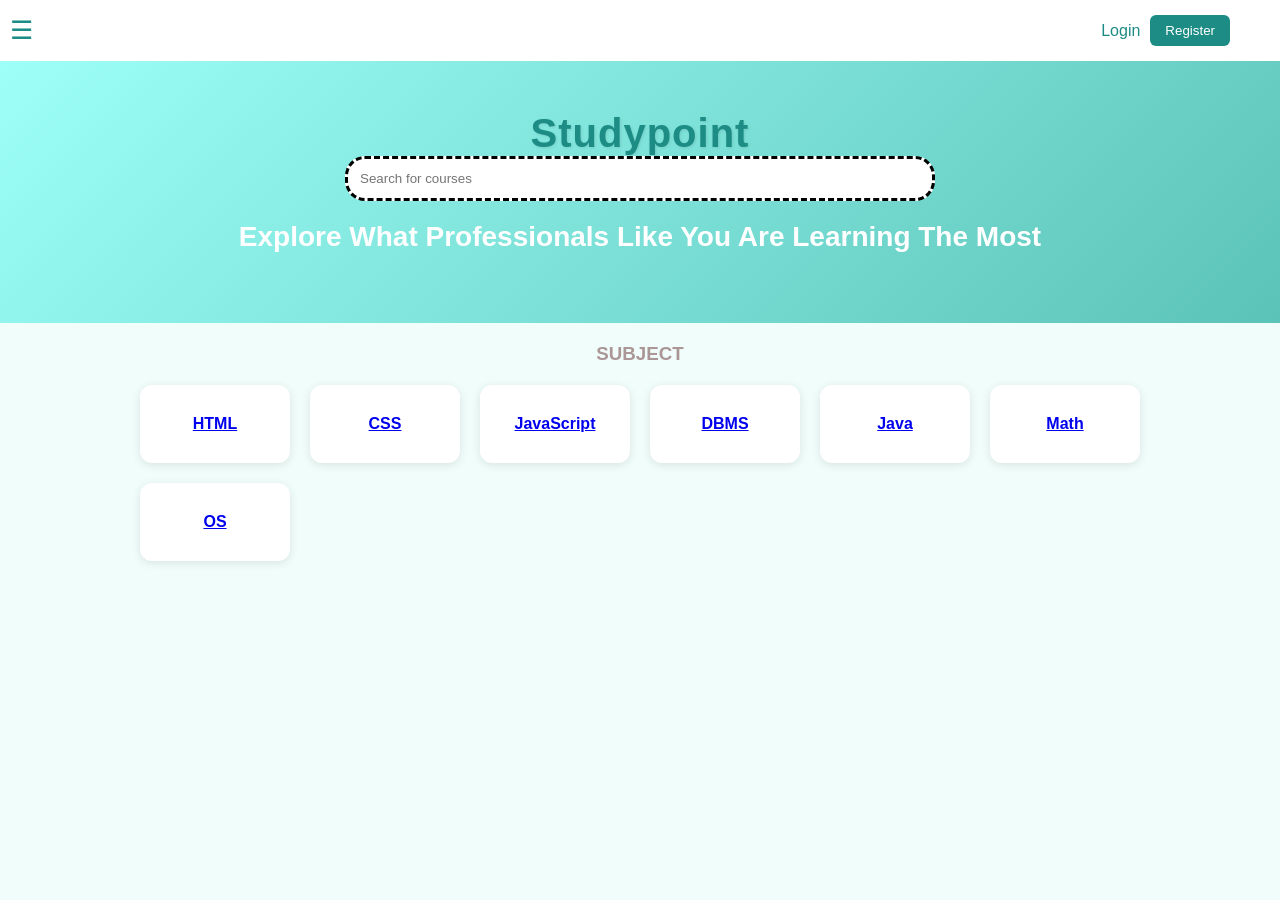
==== index.html @ 04ccfd8e "update" ====
<!DOCTYPE html>
<html lang="en">
<head>
  <meta charset="UTF-8">
  <meta name="viewport" content="width=device-width,initial-scale=1.0">
  <title>Studypoint</title>
  <link rel="stylesheet" href="project.css">
</head>
<body>

  <!-- Navbar -->
  <header class="navbar">
    <div class="menu-icon" onclick="openMenu()">☰</div>
    <div class="auth">
      <a href="#" onclick="openLogin()" class="login">Login</a>
      <button onclick="openRegister()" class="register">Register</button>
    </div>
  </header>

  <div id="sidebar" class="sidebar">
    <a href="#">Home</a>
    <a href="#">About</a>
    <a href="#">Courses</a>
    <a href="/Studypoint/batch_2/fy/s2/subject/dbms_t/introduction">Tutors</a>
    <a href="#">Contact</a>
  </div>

  <!-- Hero Section -->
  <section class="hero">
    <h1 class="logo">Studypoint</h1>
    <div class="search-box">
      <input type="text" placeholder="Search for courses">
    </div>
    <h2>Explore What Professionals Like You Are Learning The Most</h2>
  </section>

  <h3 class="SUB">SUBJECT</h3>
  <div class="subject-container">
   
    <a href="html.html" class="subject-box">HTML</a>
    <a href="css.html" class="subject-box">CSS</a>
   <a href="JavaScript.html" class="subject-box">JavaScript</a>
   <a href="DBMS.html" class="subject-box">DBMS</a>
    <a href="java.html" class="subject-box">Java</a>
    <a href="Math.html" class="subject-box">Math</a>
    <a href="OS.html" class="subject-box">OS</a>
</section>
<br>
<br>


<!--Login POPUP-->
<!--
<div id="loginPopup" class="popup">
    <div class="popup-box">
        <span class="close" onclick="closePopup()">&times;</span>
        <h2>Login</h2>
        <input type="text" placeholder="Email"><br><br>
        <input type="password" placeholder="password"><br><br>
        <button class="submit-btn">Login</button> -->


  <!-- Subjects Section 
  <section class="subjects">
    <h2>Subjects</h2>
    <div class="subject-container">
      <div class="subject-box">HTML</div>
      <div class="subject-box">CSS</div>
      <div class="subject-box">JavaScript</div>
      <div class="subject-box">DBMS</div> -->
      
      <!-- Integrated Java Box with Slider 
      <div class="java-wrapper">
        <div class="subject-box java-main">Java</div>
        
        <div class="java-slider-section">
          <h3>JAVA RESOURCES</h3>
          <div class="slider-container">
            <button class="slider-btn prev" onclick="moveSlider(-1)">❮</button>
            <div class="slider-wrapper">
              <div class="slider-track" id="javaSlider">
                <a href="/Studypoint/batch_2/fy/s2/test/Javainternal" class="slider-card">
                  <div class="resource-box">Internals</div>
                </a>
                <a href="#" class="slider-card">
                  <div class="resource-box">Java Notes</div>
                </a>
                <a href="#" class="slider-card">
                  <div class="resource-box">Programs</div>
                </a>
                <a href="#" class="slider-card">
                  <div class="resource-box">QB</div>
                </a>
                <a href="#" class="slider-card">
                  <div class="resource-box">Manual</div>
                </a>
              </div>
            </div>
            <button class="slider-btn next" onclick="moveSlider(1)">❯</button>
          </div>
        </div>
      </div>

      
    </div>
  </section> -->

  <!--Login POPUP-->
  <div id="loginPopup" class="popup">
      <div class="popup-box">
          <span class="close" onclick="closePopup()">&times;</span>
          <h2>Login</h2>
          <input type="text" placeholder="Email"><br><br>
          <input type="password" placeholder="password"><br><br>
          <button class="submit-btn">Login</button>
      </div>
  </div>

  <!--Register Popup-->
  <div id="registerPopup" class="popup">
      <div class="popup-box">
          <span class="close" onclick="closePopup()">&times;</span>
          <h2>Register</h2>
          <input type="text" placeholder="Name"><br><br>
          <input type="email" placeholder="Email"><br><br>
          <input type="password" placeholder="password"><br><br>
          <button class="submit-btn">Register</button>
      </div>
  </div>

  <script src="project.js"></script>
</body>
</html>
---- project.css ----
* {
  margin: 0;
  padding: 0;
  box-sizing: border-box;
  font-family: Arial, sans-serif;
}

body {
  background: #F0FDFA;
}

/* Navbar */
.navbar {
  display: flex;
  justify-content: space-between;
  align-items: center;
  padding: 15px 50px;
  padding-left: 10px;
  background: white;
  gap: 20px;
}
.sidebar {
  position: fixed;
  top: 60px; 
  left: -250px;
  width: 180px;
  height: calc(100% - 60px);
  background: #44cdc3;
  transition: 0.3s;
  z-index: 1000;
   transition: left 0.4s ease;
   border-top-right-radius: 15px;   /* 👈 round corner */
  border-bottom-right-radius: 15px;


} 
.sidebar a {
  display: block;
  color: white;
  text-decoration: none;
  padding: 12px 15px;
  border-radius: 8px;
  transition: 0.3s;
}

.sidebar a:hover {
  background: rgba(255,255,255,0.2);
  padding-left: 20px;
}

.logo {
  color: #1a7670;
  font-size: 50px;
}
/* Menu icon */
.menu-icon {
  font-size: 26px;
  cursor: pointer;
  color: #1C8C84;
}
nav a {
  margin: 0 15px;
  text-decoration: none;
  color: black;
}

.auth {
  display: flex;
  align-items: center;
  gap: 10px;
  margin-left: auto;
}

.login {
  color: #1c8c84;
  text-decoration: none;
}

.register {
  background: #1C8C84;
  color: white;
  border: none;
  padding: 8px 15px;
  border-radius: 6px;
  cursor: pointer;
}

/* Hero Section */
.hero {
  text-align: center;
  padding: 50px;
  background: linear-gradient(135deg, #9dfff8, #5cc3b8);
  color: white;
}

/* Search Box */
.search-box {
  margin-bottom: 20px;
}

.search-box input {
  width: 50%;
  padding: 12px;
  border-radius: 20px;
  border: dashed;
  outline: none;
}

/* Heading */
.hero h2 {
  margin: 20px 0;
  font-size: 28px;
}

/* Button */
.cta-btn {
  background: white;
  color: #1c8c84;
  padding: 10px 20px;
  border: none;
  border-radius: 6px;
  cursor: pointer;
}
/* popup background */
.popup {
    display: none;
    position: fixed;
    top: 0;
    left: 0;
    width: 100%;
    height: 100;
    background: rgba(0, 0, 0, 0.5);
}

    /*popup Box */
    .popup-box {
        background: white;
        width: 300px;
        padding: 25px;
        border-radius: 10px;
        border: 2px solid whitesmoke;
        position: fixed;
        top: 50%;
        left: 50%;
        transform: translate(-50%, -50%);
        text-align: center;

    }

    /*close button */
    .close {
        float:right;
        cursor: pointer;
        font-size: 20px;
    }

    /* inputs */
    .popup-box input {
        width: 90%;
        padding: 10px;
        border: 1px solid #ccc;
        border-radius: 6px;

    }

    /* submit button */
    .submit-btn {
        background: #1C8C84;
        color: white;
        border: none;
        padding: 10px 15px;
        border-radius: 6px;
        cursor: pointer;
        }

        .submit-btn:hover {
            background: #0F766E;
        }

        .subjects h2 {
         text-align: center;
         margin-bottom: 25px; 
}
.subjects {
  padding: 40px 200px;
  background-color: #f5f6fa;
  text-align: center;
}
.SUB{
  text-align: center;
  color: rgb(170, 150, 150);
  margin-bottom: 20px;
  margin-top: 20px;
}
 

/* Container */
.subject-container {
  display: grid;
  grid-template-columns: repeat(auto-fit, minmax(140px, 1fr));
  gap: 20px;
  max-width: 1000px;
  margin: auto;
}

/* Box */
.subject-box {
  background: white;
  padding: 30px 10px;
  border-radius: 12px;
  text-align: center;
  font-weight: bold;
  box-shadow: 0 2px 10px rgba(0,0,0,0.1);
  cursor: pointer;
  transition: 0.3s;
}

/* Hover effect */
.subject-box:hover {
  transform: translateY(-5px);
  box-shadow: 0 6px 18px rgba(0,0,0,0.2);
  color: #4CAF50;
}
.logo {
  font-size: 40px;
  font-weight: 900;
  color: #1C8C84;
  letter-spacing: 1px;

  /* subtle effect */
  text-shadow: 1px 1px 3px rgba(0,0,0,0.1);

  transition: 0.3s;
}

.logo:hover {
  letter-spacing: 2px;
  color: #0F766E;
}
/* ================= RESPONSIVE ================= */

.menu-icon {
  display: block;
   font-size: 26px;
  cursor: pointer;
  color: #1C8C84;
}

@media (max-width: 768px) {

  .navbar {
    padding: 10px 15px;
  }

  nav {
    display: none; /* menu hide */
  }

  .auth {
    display: flex; 
  }

  .menu-icon {
    display: block; /* ☰ show */
  }

  .search-box input {
    width: 90%;
  }

  .hero h2 {
    font-size: 20px;
  }

  .subjects {
    padding: 20px;
  }

  .subject-container {
    grid-template-columns: repeat(auto-fit, minmax(120px, 1fr));
  }
}

/* ================= SUBJECT PAGE ================= */

.subject-page{
  display: flex;
}

/* Sidebar */
.s-sidebar{
  width: 250px;
  min-height: 100vh;
  background: #44cdc3;
  padding: 20px;
  position: fixed;
  left: 0;
  top: 0;
  overflow-y: auto;
}

/* Sidebar heading */
.s-sidebar h2{
  color: white;
  margin-bottom: 20px;
}

/* Sidebar links */
.s-sidebar a{
  display: block;
  color: white;
  text-decoration: none;
  padding: 10px;
  margin: 10px 0;
  border-radius: 8px;
  transition: 0.3s;
}

/* Hover */
.s-sidebar a:hover{
  background: rgba(255,255,255,0.2);
}

/* Content */
.s-content{
  margin-left: 270px;
  padding: 30px;
  width: calc(100% - 270px);
}

/* ================= MOBILE RESPONSIVE ================= */

@media (max-width: 768px){

  .s-sidebar{

    width: 140px;
    padding: 15px;
  }

  .s-sidebar h2{

    font-size: 20px;
  }

  .s-sidebar a{

    font-size: 14px;
    padding: 8px;
  }

  .s-content{

    margin-left: 150px;
    width: calc(100% - 150px);
    padding: 15px;
  }

  .s-content h1{

    font-size: 28px;
  }

  .s-content p{

    font-size: 15px;
    line-height: 1.5;
  }
  
}
/* ================= HAMBURGER MENU ================= */

.topic-menu{

  position: fixed;

  top: 15px;
  left: 12px;

  font-size: 20px;

  background: white;

  color: #1C8C84;

  padding: 5px 12px;

  border-radius: 8px;

  cursor: pointer;

  z-index: 2000;

  box-shadow: 0 2px 10px rgba(0,0,0,0.2);
}

/* ================= SIDEBAR ================= */

.s-sidebar{

  width: 250px;

  min-height: 100vh;

  background: #44cdc3;

  padding: 20px;

  position: fixed;

  top: 0;
  left: -260px;

  transition: left 0.4s ease;

  overflow-y: auto;

  z-index: 1500;
  overflow-y: auto;
}

/* Sidebar active */

.s-sidebar.active{

  left: 0;
}

/* Sidebar heading */

.s-sidebar h2{

  color: white;

  margin-bottom: 20px;

  margin-top: 50px;
}

/* Sidebar links */

.s-sidebar a{

  display: block;

  color: white;

  text-decoration: none;

  padding: 10px;

  margin: 10px 0;

  border-radius: 8px;

  transition: 0.3s;
}

/* Hover */

.s-sidebar a:hover{

  background: rgba(255,255,255,0.2);

  padding-left: 15px;
}
.s-sidebar a.active{
  background: #ffffff;
  color: #1C8C84;
  font-weight: 600;
  border-radius: 8px;
  box-shadow: 0 2px 8px rgba(0,0,0,0.15);
}

/* ================= CONTENT ================= */

.s-content{
  margin-left: 250px;
  padding: 30px;
  min-height: 100vh;
  background: #f5f7fa;
}
.content-card{
  background: white;
  max-width: 1000px;
  margin: 20 auto;
  padding: 40px;
  border-radius: 20px;
  box-shadow: 0 10px 30px rgba(0,0,0,0.08);
}

.content-card h1{
  color: #1C8C84;
  margin-bottom: 20px;
}

.note-content{
  white-space: pre-wrap;
  line-height: 1.8;
  font-size: 17px;
  color: #333;
}

/* ================= MOBILE ================= */

@media (max-width: 768px){

  .s-sidebar{

    width: 200px;
  }

  .s-content{

    padding: 80px 15px 20px 15px;
  }

  .s-content h1{

    font-size: 28px;
  }

  .s-content p{

    font-size: 15px;

    line-height: 1.6;
  }
}
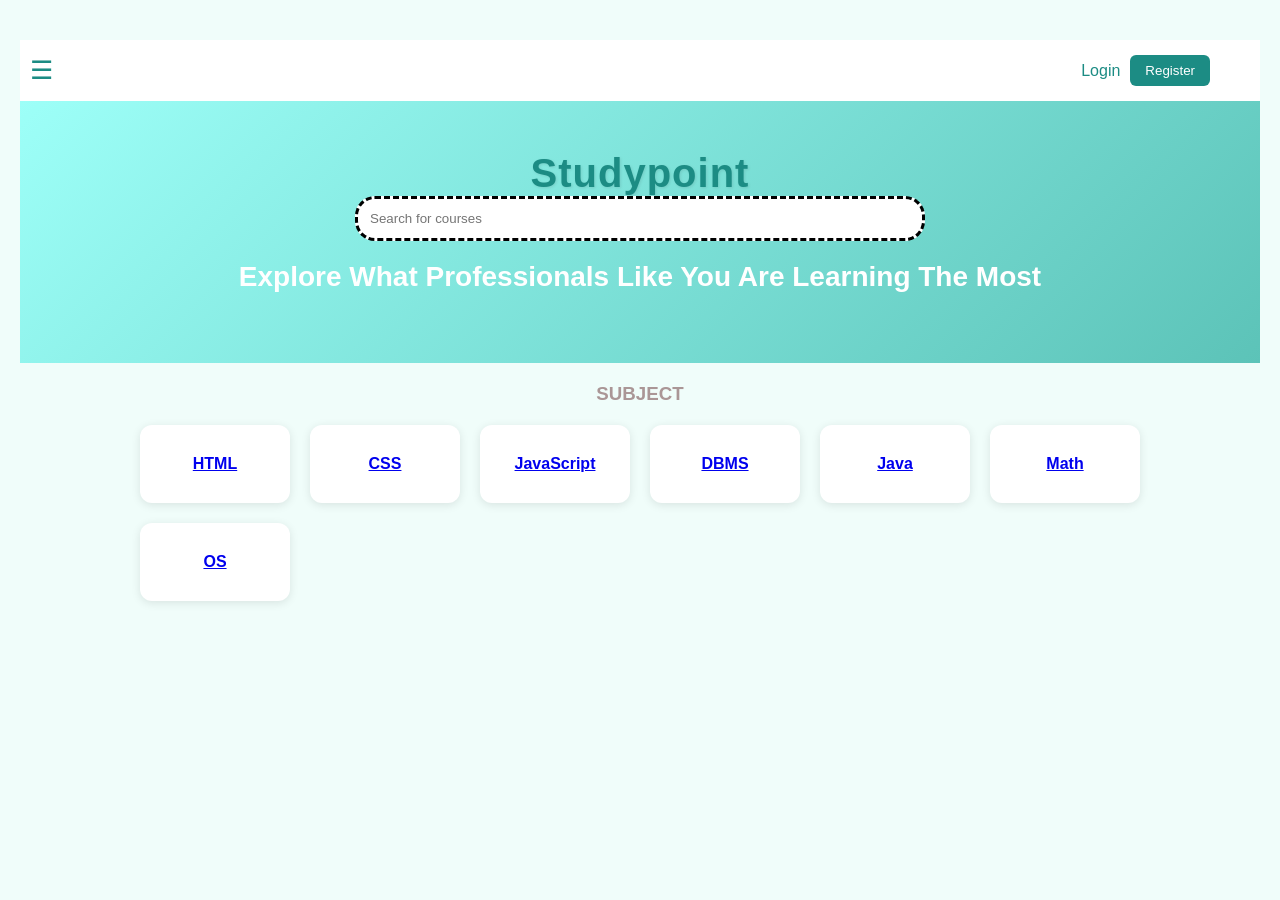
==== commit a39fe165: "update" ====
--- a/index.html
+++ b/index.html
@@ -23,6 +23,7 @@
     <a href="#">Courses</a>
     <a href="/Studypoint/batch_2/fy/s2/subject/dbms_t/introduction">Tutors</a>
     <a href="#">Contact</a>
+     <a href="quiz.html">QUIZ</a>
   </div>
 
   <!-- Hero Section -->
--- a/project.css
+++ b/project.css
@@ -526,4 +526,174 @@
 
     line-height: 1.6;
   }
+}
+
+/* ================= QUIZ SECTION ================= */
+
+*{
+    margin:0;
+    padding:0;
+    box-sizing:border-box;
+    font-family:Arial, sans-serif;
+}
+
+body{
+    background:#F0FDFA;
+    min-height:100vh;
+    padding:40px 20px;
+}
+
+.quiz-container{
+    max-width:1200px;
+    margin:auto;
+    text-align:center;
+}
+
+.quiz-container h1{
+    color:#1C8C84;
+    font-size:42px;
+    margin-bottom:10px;
+}
+
+.subtitle{
+    color:#666;
+    margin-bottom:40px;
+}
+
+.subject-grid{
+    display:grid;
+    grid-template-columns:repeat(auto-fit,minmax(250px,1fr));
+    gap:25px;
+}
+
+.subject-card{
+    background:white;
+    padding:30px 20px;
+    border-radius:15px;
+    box-shadow:0 4px 12px rgba(0,0,0,0.08);
+    transition:0.3s;
+}
+
+.subject-card:hover{
+    transform:translateY(-6px);
+    box-shadow:0 8px 20px rgba(0,0,0,0.15);
+}
+
+.subject-card h3{
+    color:#1C8C84;
+    margin-bottom:10px;
+}
+
+.subject-card p{
+    color:#666;
+    margin-bottom:20px;
+}
+
+.subject-card button{
+    background:#1C8C84;
+    color:white;
+    border:none;
+    padding:10px 20px;
+    border-radius:8px;
+    cursor:pointer;
+    transition:0.3s;
+}
+
+.subject-card button:hover{
+    background:#0F766E;
+}
+
+@media(max-width:768px){
+
+    .quiz-container h1{
+        font-size:32px;
+    }
+
+    .subject-grid{
+        grid-template-columns:1fr;
+    }
+}
+
+/*==============subjectQuiz Page css=======*/
+body{
+    background:#F0FDFA;
+}
+
+.quiz-box{
+    max-width:800px;
+    margin:50px auto;
+    padding:20px;
+}
+
+.quiz-title{
+    text-align:center;
+    color:#1C8C84;
+    margin-bottom:25px;
+}
+
+.question-box{
+    background:white;
+    padding:30px;
+    border-radius:15px;
+    box-shadow:0 4px 15px rgba(0,0,0,0.08);
+}
+
+.question-number{
+    color:#1C8C84;
+    font-weight:bold;
+    margin-bottom:15px;
+}
+
+.question{
+    font-size:22px;
+    font-weight:bold;
+    margin-bottom:25px;
+}
+
+.options{
+    display:flex;
+    flex-direction:column;
+    gap:15px;
+}
+
+.option{
+    padding:15px;
+    border:none;
+    border-radius:10px;
+    background:#F0FDFA;
+    cursor:pointer;
+    text-align:left;
+    font-size:16px;
+    transition:0.3s;
+}
+
+.option:hover{
+    background:#44cdc3;
+    color:white;
+}
+
+.next-btn{
+    margin-top:25px;
+    background:#1C8C84;
+    color:white;
+    border:none;
+    padding:12px 25px;
+    border-radius:8px;
+    cursor:pointer;
+}
+
+.next-btn:hover{
+    background:#0F766E;
+}
+
+@media(max-width:768px){
+
+    .quiz-box{
+        margin:20px;
+    }
+
+    .question{
+        font-size:18px;
+    }
+
 }
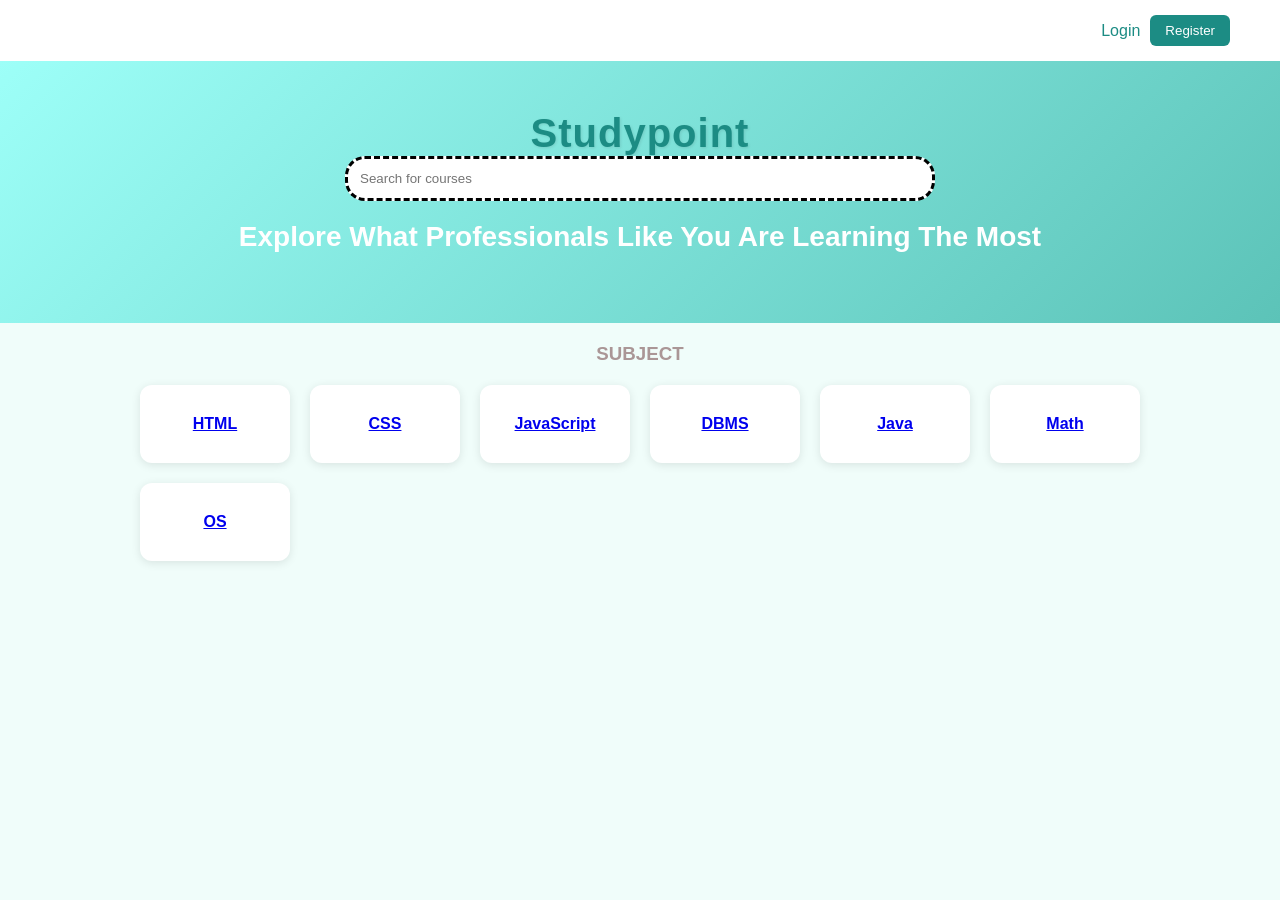
==== commit d8094ddd: "Update index.html" ====
--- a/index.html
+++ b/index.html
@@ -50,61 +50,6 @@
 <br>
 
 
-<!--Login POPUP-->
-<!--
-<div id="loginPopup" class="popup">
-    <div class="popup-box">
-        <span class="close" onclick="closePopup()">&times;</span>
-        <h2>Login</h2>
-        <input type="text" placeholder="Email"><br><br>
-        <input type="password" placeholder="password"><br><br>
-        <button class="submit-btn">Login</button> -->
-
-
-  <!-- Subjects Section 
-  <section class="subjects">
-    <h2>Subjects</h2>
-    <div class="subject-container">
-      <div class="subject-box">HTML</div>
-      <div class="subject-box">CSS</div>
-      <div class="subject-box">JavaScript</div>
-      <div class="subject-box">DBMS</div> -->
-      
-      <!-- Integrated Java Box with Slider 
-      <div class="java-wrapper">
-        <div class="subject-box java-main">Java</div>
-        
-        <div class="java-slider-section">
-          <h3>JAVA RESOURCES</h3>
-          <div class="slider-container">
-            <button class="slider-btn prev" onclick="moveSlider(-1)">❮</button>
-            <div class="slider-wrapper">
-              <div class="slider-track" id="javaSlider">
-                <a href="/Studypoint/batch_2/fy/s2/test/Javainternal" class="slider-card">
-                  <div class="resource-box">Internals</div>
-                </a>
-                <a href="#" class="slider-card">
-                  <div class="resource-box">Java Notes</div>
-                </a>
-                <a href="#" class="slider-card">
-                  <div class="resource-box">Programs</div>
-                </a>
-                <a href="#" class="slider-card">
-                  <div class="resource-box">QB</div>
-                </a>
-                <a href="#" class="slider-card">
-                  <div class="resource-box">Manual</div>
-                </a>
-              </div>
-            </div>
-            <button class="slider-btn next" onclick="moveSlider(1)">❯</button>
-          </div>
-        </div>
-      </div>
-
-      
-    </div>
-  </section> -->
 
   <!--Login POPUP-->
   <div id="loginPopup" class="popup">
--- a/project.css
+++ b/project.css
@@ -1,699 +1,516 @@
-* {
-  margin: 0;
-  padding: 0;
-  box-sizing: border-box;
-  font-family: Arial, sans-serif;
-}
-
-body {
-  background: #F0FDFA;
-}
-
-/* Navbar */
-.navbar {
-  display: flex;
-  justify-content: space-between;
-  align-items: center;
-  padding: 15px 50px;
-  padding-left: 10px;
-  background: white;
-  gap: 20px;
-}
-.sidebar {
-  position: fixed;
-  top: 60px; 
-  left: -250px;
-  width: 180px;
-  height: calc(100% - 60px);
-  background: #44cdc3;
-  transition: 0.3s;
-  z-index: 1000;
-   transition: left 0.4s ease;
-   border-top-right-radius: 15px;   /* 👈 round corner */
-  border-bottom-right-radius: 15px;
-
-
-} 
-.sidebar a {
-  display: block;
-  color: white;
-  text-decoration: none;
-  padding: 12px 15px;
-  border-radius: 8px;
-  transition: 0.3s;
-}
-
-.sidebar a:hover {
-  background: rgba(255,255,255,0.2);
-  padding-left: 20px;
-}
-
-.logo {
-  color: #1a7670;
-  font-size: 50px;
-}
-/* Menu icon */
-.menu-icon {
-  font-size: 26px;
-  cursor: pointer;
-  color: #1C8C84;
-}
-nav a {
-  margin: 0 15px;
-  text-decoration: none;
-  color: black;
-}
-
-.auth {
-  display: flex;
-  align-items: center;
-  gap: 10px;
-  margin-left: auto;
-}
-
-.login {
-  color: #1c8c84;
-  text-decoration: none;
-}
-
-.register {
-  background: #1C8C84;
-  color: white;
-  border: none;
-  padding: 8px 15px;
-  border-radius: 6px;
-  cursor: pointer;
-}
-
-/* Hero Section */
-.hero {
-  text-align: center;
-  padding: 50px;
-  background: linear-gradient(135deg, #9dfff8, #5cc3b8);
-  color: white;
-}
-
-/* Search Box */
-.search-box {
-  margin-bottom: 20px;
-}
-
-.search-box input {
-  width: 50%;
-  padding: 12px;
-  border-radius: 20px;
-  border: dashed;
-  outline: none;
-}
-
-/* Heading */
-.hero h2 {
-  margin: 20px 0;
-  font-size: 28px;
-}
-
-/* Button */
-.cta-btn {
-  background: white;
-  color: #1c8c84;
-  padding: 10px 20px;
-  border: none;
-  border-radius: 6px;
-  cursor: pointer;
-}
-/* popup background */
-.popup {
-    display: none;
-    position: fixed;
-    top: 0;
-    left: 0;
-    width: 100%;
-    height: 100;
-    background: rgba(0, 0, 0, 0.5);
-}
-
-    /*popup Box */
-    .popup-box {
-        background: white;
-        width: 300px;
-        padding: 25px;
-        border-radius: 10px;
-        border: 2px solid whitesmoke;
-        position: fixed;
-        top: 50%;
-        left: 50%;
-        transform: translate(-50%, -50%);
-        text-align: center;
-
-    }
-
-    /*close button */
-    .close {
-        float:right;
-        cursor: pointer;
-        font-size: 20px;
-    }
-
-    /* inputs */
-    .popup-box input {
-        width: 90%;
-        padding: 10px;
-        border: 1px solid #ccc;
-        border-radius: 6px;
-
-    }
-
-    /* submit button */
-    .submit-btn {
-        background: #1C8C84;
-        color: white;
-        border: none;
-        padding: 10px 15px;
-        border-radius: 6px;
-        cursor: pointer;
-        }
-
-        .submit-btn:hover {
-            background: #0F766E;
-        }
-
-        .subjects h2 {
-         text-align: center;
-         margin-bottom: 25px; 
-}
-.subjects {
-  padding: 40px 200px;
-  background-color: #f5f6fa;
-  text-align: center;
-}
-.SUB{
-  text-align: center;
-  color: rgb(170, 150, 150);
-  margin-bottom: 20px;
-  margin-top: 20px;
-}
- 
-
-/* Container */
-.subject-container {
-  display: grid;
-  grid-template-columns: repeat(auto-fit, minmax(140px, 1fr));
-  gap: 20px;
-  max-width: 1000px;
-  margin: auto;
-}
-
-/* Box */
-.subject-box {
-  background: white;
-  padding: 30px 10px;
-  border-radius: 12px;
-  text-align: center;
-  font-weight: bold;
-  box-shadow: 0 2px 10px rgba(0,0,0,0.1);
-  cursor: pointer;
-  transition: 0.3s;
-}
-
-/* Hover effect */
-.subject-box:hover {
-  transform: translateY(-5px);
-  box-shadow: 0 6px 18px rgba(0,0,0,0.2);
-  color: #4CAF50;
-}
-.logo {
-  font-size: 40px;
-  font-weight: 900;
-  color: #1C8C84;
-  letter-spacing: 1px;
-
-  /* subtle effect */
-  text-shadow: 1px 1px 3px rgba(0,0,0,0.1);
-
-  transition: 0.3s;
-}
-
-.logo:hover {
-  letter-spacing: 2px;
-  color: #0F766E;
-}
-/* ================= RESPONSIVE ================= */
-
-.menu-icon {
-  display: block;
-   font-size: 26px;
-  cursor: pointer;
-  color: #1C8C84;
-}
-
-@media (max-width: 768px) {
-
-  .navbar {
-    padding: 10px 15px;
-  }
-
-  nav {
-    display: none; /* menu hide */
-  }
-
-  .auth {
-    display: flex; 
-  }
-
-  .menu-icon {
-    display: block; /* ☰ show */
-  }
-
-  .search-box input {
-    width: 90%;
-  }
-
-  .hero h2 {
-    font-size: 20px;
-  }
-
-  .subjects {
-    padding: 20px;
-  }
-
-  .subject-container {
-    grid-template-columns: repeat(auto-fit, minmax(120px, 1fr));
-  }
-}
-
-/* ================= SUBJECT PAGE ================= */
-
-.subject-page{
-  display: flex;
-}
-
-/* Sidebar */
-.s-sidebar{
-  width: 250px;
-  min-height: 100vh;
-  background: #44cdc3;
-  padding: 20px;
-  position: fixed;
-  left: 0;
-  top: 0;
-  overflow-y: auto;
-}
-
-/* Sidebar heading */
-.s-sidebar h2{
-  color: white;
-  margin-bottom: 20px;
-}
-
-/* Sidebar links */
-.s-sidebar a{
-  display: block;
-  color: white;
-  text-decoration: none;
-  padding: 10px;
-  margin: 10px 0;
-  border-radius: 8px;
-  transition: 0.3s;
-}
-
-/* Hover */
-.s-sidebar a:hover{
-  background: rgba(255,255,255,0.2);
-}
-
-/* Content */
-.s-content{
-  margin-left: 270px;
-  padding: 30px;
-  width: calc(100% - 270px);
-}
-
-/* ================= MOBILE RESPONSIVE ================= */
-
-@media (max-width: 768px){
-
-  .s-sidebar{
-
-    width: 140px;
-    padding: 15px;
-  }
-
-  .s-sidebar h2{
-
-    font-size: 20px;
-  }
-
-  .s-sidebar a{
-
-    font-size: 14px;
-    padding: 8px;
-  }
-
-  .s-content{
-
-    margin-left: 150px;
-    width: calc(100% - 150px);
-    padding: 15px;
-  }
-
-  .s-content h1{
-
-    font-size: 28px;
-  }
-
-  .s-content p{
-
-    font-size: 15px;
-    line-height: 1.5;
-  }
-  
-}
-/* ================= HAMBURGER MENU ================= */
-
-.topic-menu{
-
-  position: fixed;
-
-  top: 15px;
-  left: 12px;
-
-  font-size: 20px;
-
-  background: white;
-
-  color: #1C8C84;
-
-  padding: 5px 12px;
-
-  border-radius: 8px;
-
-  cursor: pointer;
-
-  z-index: 2000;
-
-  box-shadow: 0 2px 10px rgba(0,0,0,0.2);
-}
-
-/* ================= SIDEBAR ================= */
-
-.s-sidebar{
-
-  width: 250px;
-
-  min-height: 100vh;
-
-  background: #44cdc3;
-
-  padding: 20px;
-
-  position: fixed;
-
-  top: 0;
-  left: -260px;
-
-  transition: left 0.4s ease;
-
-  overflow-y: auto;
-
-  z-index: 1500;
-  overflow-y: auto;
-}
-
-/* Sidebar active */
-
-.s-sidebar.active{
-
-  left: 0;
-}
-
-/* Sidebar heading */
-
-.s-sidebar h2{
-
-  color: white;
-
-  margin-bottom: 20px;
-
-  margin-top: 50px;
-}
-
-/* Sidebar links */
-
-.s-sidebar a{
-
-  display: block;
-
-  color: white;
-
-  text-decoration: none;
-
-  padding: 10px;
-
-  margin: 10px 0;
-
-  border-radius: 8px;
-
-  transition: 0.3s;
-}
-
-/* Hover */
-
-.s-sidebar a:hover{
-
-  background: rgba(255,255,255,0.2);
-
-  padding-left: 15px;
-}
-.s-sidebar a.active{
-  background: #ffffff;
-  color: #1C8C84;
-  font-weight: 600;
-  border-radius: 8px;
-  box-shadow: 0 2px 8px rgba(0,0,0,0.15);
-}
-
-/* ================= CONTENT ================= */
-
-.s-content{
-  margin-left: 250px;
-  padding: 30px;
-  min-height: 100vh;
-  background: #f5f7fa;
-}
-.content-card{
-  background: white;
-  max-width: 1000px;
-  margin: 20 auto;
-  padding: 40px;
-  border-radius: 20px;
-  box-shadow: 0 10px 30px rgba(0,0,0,0.08);
-}
-
-.content-card h1{
-  color: #1C8C84;
-  margin-bottom: 20px;
-}
-
-.note-content{
-  white-space: pre-wrap;
-  line-height: 1.8;
-  font-size: 17px;
-  color: #333;
-}
-
-/* ================= MOBILE ================= */
-
-@media (max-width: 768px){
-
-  .s-sidebar{
-
-    width: 200px;
-  }
-
-  .s-content{
-
-    padding: 80px 15px 20px 15px;
-  }
-
-  .s-content h1{
-
-    font-size: 28px;
-  }
-
-  .s-content p{
-
-    font-size: 15px;
-
-    line-height: 1.6;
-  }
-}
-
-/* ================= QUIZ SECTION ================= */
-
-*{
-    margin:0;
-    padding:0;
-    box-sizing:border-box;
-    font-family:Arial, sans-serif;
-}
-
-body{
-    background:#F0FDFA;
-    min-height:100vh;
-    padding:40px 20px;
-}
-
-.quiz-container{
-    max-width:1200px;
-    margin:auto;
-    text-align:center;
-}
-
-.quiz-container h1{
-    color:#1C8C84;
-    font-size:42px;
-    margin-bottom:10px;
-}
-
-.subtitle{
-    color:#666;
-    margin-bottom:40px;
-}
-
-.subject-grid{
-    display:grid;
-    grid-template-columns:repeat(auto-fit,minmax(250px,1fr));
-    gap:25px;
-}
-
-.subject-card{
-    background:white;
-    padding:30px 20px;
-    border-radius:15px;
-    box-shadow:0 4px 12px rgba(0,0,0,0.08);
-    transition:0.3s;
-}
-
-.subject-card:hover{
-    transform:translateY(-6px);
-    box-shadow:0 8px 20px rgba(0,0,0,0.15);
-}
-
-.subject-card h3{
-    color:#1C8C84;
-    margin-bottom:10px;
-}
-
-.subject-card p{
-    color:#666;
-    margin-bottom:20px;
-}
-
-.subject-card button{
-    background:#1C8C84;
-    color:white;
-    border:none;
-    padding:10px 20px;
-    border-radius:8px;
-    cursor:pointer;
-    transition:0.3s;
-}
-
-.subject-card button:hover{
-    background:#0F766E;
-}
-
-@media(max-width:768px){
-
-    .quiz-container h1{
-        font-size:32px;
-    }
-
-    .subject-grid{
-        grid-template-columns:1fr;
-    }
-}
-
-/*==============subjectQuiz Page css=======*/
-body{
-    background:#F0FDFA;
-}
-
-.quiz-box{
-    max-width:800px;
-    margin:50px auto;
-    padding:20px;
-}
-
-.quiz-title{
-    text-align:center;
-    color:#1C8C84;
-    margin-bottom:25px;
-}
-
-.question-box{
-    background:white;
-    padding:30px;
-    border-radius:15px;
-    box-shadow:0 4px 15px rgba(0,0,0,0.08);
-}
-
-.question-number{
-    color:#1C8C84;
-    font-weight:bold;
-    margin-bottom:15px;
-}
-
-.question{
-    font-size:22px;
-    font-weight:bold;
-    margin-bottom:25px;
-}
-
-.options{
-    display:flex;
-    flex-direction:column;
-    gap:15px;
-}
-
-.option{
-    padding:15px;
-    border:none;
-    border-radius:10px;
-    background:#F0FDFA;
-    cursor:pointer;
-    text-align:left;
-    font-size:16px;
-    transition:0.3s;
-}
-
-.option:hover{
-    background:#44cdc3;
-    color:white;
-}
-
-.next-btn{
-    margin-top:25px;
-    background:#1C8C84;
-    color:white;
-    border:none;
-    padding:12px 25px;
-    border-radius:8px;
-    cursor:pointer;
-}
-
-.next-btn:hover{
-    background:#0F766E;
-}
-
-@media(max-width:768px){
-
-    .quiz-box{
-        margin:20px;
-    }
-
-    .question{
-        font-size:18px;
-    }
-
-}+* {
+  margin: 0;
+  padding: 0;
+  box-sizing: border-box;
+  font-family: Arial, sans-serif;
+}
+
+body {
+  background: #F0FDFA;
+}
+
+/* ================= NAVBAR & GLOBAL SIDEBAR ================= */
+.navbar {
+  display: flex;
+  justify-content: space-between;
+  align-items: center;
+  padding: 15px 50px;
+  padding-left: 10px;
+  background: white;
+  gap: 20px;
+}
+
+.sidebar {
+  position: fixed;
+  top: 60px;
+  left: -250px;
+  width: 180px;
+  height: calc(100% - 60px);
+  background: #44cdc3;
+  transition: left 0.4s ease;
+  z-index: 1000;
+  border-top-right-radius: 15px;
+  border-bottom-right-radius: 15px;
+}
+
+.sidebar a {
+  display: block;
+  color: white;
+  text-decoration: none;
+  padding: 12px 15px;
+  border-radius: 8px;
+  transition: 0.3s;
+}
+
+.sidebar a:hover {
+  background: rgba(255,255,255,0.2);
+  padding-left: 20px;
+}
+
+.logo {
+  font-size: 40px;
+  font-weight: 900;
+  color: #1C8C84;
+  letter-spacing: 1px;
+  text-shadow: 1px 1px 3px rgba(0,0,0,0.1);
+  transition: 0.3s;
+}
+
+.logo:hover {
+  letter-spacing: 2px;
+  color: #0F766E;
+}
+
+.menu-icon {
+  font-size: 26px;
+  cursor: pointer;
+  color: #1C8C84;
+  display: none;
+}
+
+nav a {
+  margin: 0 15px;
+  text-decoration: none;
+  color: black;
+}
+
+.auth {
+  display: flex;
+  align-items: center;
+  gap: 10px;
+  margin-left: auto;
+}
+
+.login {
+  color: #1c8c84;
+  text-decoration: none;
+}
+
+.register {
+  background: #1C8C84;
+  color: white;
+  border: none;
+  padding: 8px 15px;
+  border-radius: 6px;
+  cursor: pointer;
+}
+
+/* ================= HERO SECTION ================= */
+.hero {
+  text-align: center;
+  padding: 50px;
+  background: linear-gradient(135deg, #9dfff8, #5cc3b8);
+  color: white;
+}
+
+.search-box {
+  margin-bottom: 20px;
+}
+
+.search-box input {
+  width: 50%;
+  padding: 12px;
+  border-radius: 20px;
+  border: dashed;
+  outline: none;
+}
+
+.hero h2 {
+  margin: 20px 0;
+  font-size: 28px;
+}
+
+.cta-btn {
+  background: white;
+  color: #1c8c84;
+  padding: 10px 20px;
+  border: none;
+  border-radius: 6px;
+  cursor: pointer;
+}
+
+/* ================= POPUPS ================= */
+.popup {
+  display: none;
+  position: fixed;
+  top: 0;
+  left: 0;
+  width: 100%;
+  height: 100vh;
+  background: rgba(0, 0, 0, 0.5);
+  z-index: 3000;
+}
+
+.popup-box {
+  background: white;
+  width: 300px;
+  padding: 25px;
+  border-radius: 10px;
+  border: 2px solid whitesmoke;
+  position: fixed;
+  top: 50%;
+  left: 50%;
+  transform: translate(-50%, -50%);
+  text-align: center;
+}
+
+.close {
+  float: right;
+  cursor: pointer;
+  font-size: 20px;
+}
+
+.popup-box input {
+  width: 90%;
+  padding: 10px;
+  border: 1px solid #ccc;
+  border-radius: 6px;
+  margin-bottom: 10px;
+}
+
+.submit-btn {
+  background: #1C8C84;
+  color: white;
+  border: none;
+  padding: 10px 15px;
+  border-radius: 6px;
+  cursor: pointer;
+}
+
+.submit-btn:hover {
+  background: #0F766E;
+}
+
+/* ================= SUBJECTS GRID ================= */
+.subjects {
+  padding: 40px 200px;
+  background-color: #f5f6fa;
+  text-align: center;
+}
+
+.subjects h2 {
+  text-align: center;
+  margin-bottom: 25px;
+}
+
+.SUB {
+  text-align: center;
+  color: rgb(170, 150, 150);
+  margin-bottom: 20px;
+  margin-top: 20px;
+}
+
+.subject-container {
+  display: grid;
+  grid-template-columns: repeat(auto-fit, minmax(140px, 1fr));
+  gap: 20px;
+  max-width: 1000px;
+  margin: auto;
+}
+
+.subject-box {
+  background: white;
+  padding: 30px 10px;
+  border-radius: 12px;
+  text-align: center;
+  font-weight: bold;
+  box-shadow: 0 2px 10px rgba(0,0,0,0.1);
+  cursor: pointer;
+  transition: 0.3s;
+}
+
+.subject-box:hover {
+  transform: translateY(-5px);
+  box-shadow: 0 6px 18px rgba(0,0,0,0.2);
+  color: #4CAF50;
+}
+
+/* ================= RESPONSIVE NAVBAR/HERO ================= */
+@media (max-width: 768px) {
+  .navbar {
+    padding: 10px 15px;
+  }
+  nav {
+    display: none;
+  }
+  .auth {
+    display: flex;
+  }
+  .menu-icon {
+    display: block;
+  }
+  .search-box input {
+    width: 90%;
+  }
+  .hero h2 {
+    font-size: 20px;
+  }
+  .subjects {
+    padding: 20px;
+  }
+  .subject-container {
+    grid-template-columns: repeat(auto-fit, minmax(120px, 1fr));
+  }
+}
+
+/* ================= DBMS SUBJECT PAGE  ================= */
+.subject-page {
+  display: flex;
+}
+
+.topic-menu {
+  position: fixed;
+  top: 15px;
+  left: 12px;
+  font-size: 20px;
+  background: white;
+  color: #1C8C84;
+  padding: 5px 12px;
+  border-radius: 8px;
+  cursor: pointer;
+  z-index: 2000;
+  box-shadow: 0 2px 10px rgba(0,0,0,0.2);
+}
+
+.s-sidebar {
+  width: 250px;
+  min-height: 100vh;
+  background: #44cdc3;
+  padding: 20px;
+  position: fixed;
+  top: 0;
+  left: -260px; /* Hidden by default */
+  transition: left 0.4s ease;
+  overflow-y: auto;
+  z-index: 1500;
+}
+
+.s-sidebar.active {
+  left: 0; /* Slides in when active */
+}
+
+.s-sidebar h2 {
+  color: white;
+  margin-bottom: 20px;
+  margin-top: 50px;
+}
+
+.s-sidebar a {
+  display: block;
+  color: white;
+  text-decoration: none;
+  padding: 10px;
+  margin: 10px 0;
+  border-radius: 8px;
+  transition: 0.3s;
+}
+
+.s-sidebar a:hover {
+  background: rgba(255,255,255,0.2);
+  padding-left: 15px;
+}
+
+.s-sidebar a.active {
+  background: #ffffff;
+  color: #1C8C84;
+  font-weight: 600;
+  border-radius: 8px;
+  box-shadow: 0 2px 8px rgba(0,0,0,0.15);
+}
+
+.s-content {
+  margin-left: 0; /* Takes full width when sidebar is closed */
+  padding: 80px 30px 30px 30px; 
+  min-height: 100vh;
+  background: #f5f7fa;
+  transition: margin-left 0.4s ease;
+  width: 100%;
+}
+
+.s-content.active {
+  margin-left: 250px; /* Pushed to the right when sidebar opens */
+}
+
+.content-card {
+  background: white;
+  max-width: 1000px;
+  margin: 20px auto; 
+  padding: 40px;
+  border-radius: 20px;
+  box-shadow: 0 10px 30px rgba(0,0,0,0.08);
+}
+
+.content-card h1 {
+  color: #1C8C84;
+  margin-bottom: 20px;
+}
+
+.note-content {
+  white-space: pre-wrap;
+  line-height: 1.8;
+  font-size: 17px;
+  color: #333;
+}
+
+@media (max-width: 768px) {
+  .s-sidebar {
+    width: 200px;
+  }
+  .s-content.active {
+    margin-left: 0; /* Prevents squishing on mobile */
+  }
+  .s-content {
+    padding: 80px 15px 20px 15px;
+  }
+  .s-content h1 {
+    font-size: 28px;
+  }
+  .s-content p {
+    font-size: 15px;
+    line-height: 1.6;
+  }
+}
+
+/* ================= QUIZ SECTION ================= */
+.quiz-container {
+  max-width: 1200px;
+  margin: auto;
+  text-align: center;
+  padding: 40px 20px;
+}
+
+.quiz-container h1 {
+  color: #1C8C84;
+  font-size: 42px;
+  margin-bottom: 10px;
+}
+
+.subtitle {
+  color: #666;
+  margin-bottom: 40px;
+}
+
+.subject-grid {
+  display: grid;
+  grid-template-columns: repeat(auto-fit, minmax(250px, 1fr));
+  gap: 25px;
+}
+
+.subject-card {
+  background: white;
+  padding: 30px 20px;
+  border-radius: 15px;
+  box-shadow: 0 4px 12px rgba(0,0,0,0.08);
+  transition: 0.3s;
+}
+
+.subject-card:hover {
+  transform: translateY(-6px);
+  box-shadow: 0 8px 20px rgba(0,0,0,0.15);
+}
+
+.subject-card h3 {
+  color: #1C8C84;
+  margin-bottom: 10px;
+}
+
+.subject-card p {
+  color: #666;
+  margin-bottom: 20px;
+}
+
+.subject-card button {
+  background: #1C8C84;
+  color: white;
+  border: none;
+  padding: 10px 20px;
+  border-radius: 8px;
+  cursor: pointer;
+  transition: 0.3s;
+}
+
+.subject-card button:hover {
+  background: #0F766E;
+}
+
+.quiz-box {
+  max-width: 800px;
+  margin: 50px auto;
+  padding: 20px;
+}
+
+.quiz-title {
+  text-align: center;
+  color: #1C8C84;
+  margin-bottom: 25px;
+}
+
+.question-box {
+  background: white;
+  padding: 30px;
+  border-radius: 15px;
+  box-shadow: 0 4px 15px rgba(0,0,0,0.08);
+}
+
+.question-number {
+  color: #1C8C84;
+  font-weight: bold;
+  margin-bottom: 15px;
+}
+
+.question {
+  font-size: 22px;
+  font-weight: bold;
+  margin-bottom: 25px;
+}
+
+.options {
+  display: flex;
+  flex-direction: column;
+  gap: 15px;
+}
+
+.option {
+  padding: 15px;
+  border: none;
+  border-radius: 10px;
+  background: #F0FDFA;
+  cursor: pointer;
+  text-align: left;
+  font-size: 16px;
+  transition: 0.3s;
+}
+
+.option:hover {
+  background: #44cdc3;
+  color: white;
+}
+
+.next-btn {
+  margin-top: 25px;
+  background: #1C8C84;
+  color: white;
+  border: none;
+  padding: 12px 25px;
+  border-radius: 8px;
+  cursor: pointer;
+}
+
+.next-btn:hover {
+  background: #0F766E;
+}
+
+@media (max-width: 768px) {
+  .quiz-container h1 {
+    font-size: 32px;
+  }
+  .subject-grid {
+    grid-template-columns: 1fr;
+  }
+  .quiz-box {
+    margin: 20px;
+  }
+  .question {
+    font-size: 18px;
+  }
+}
